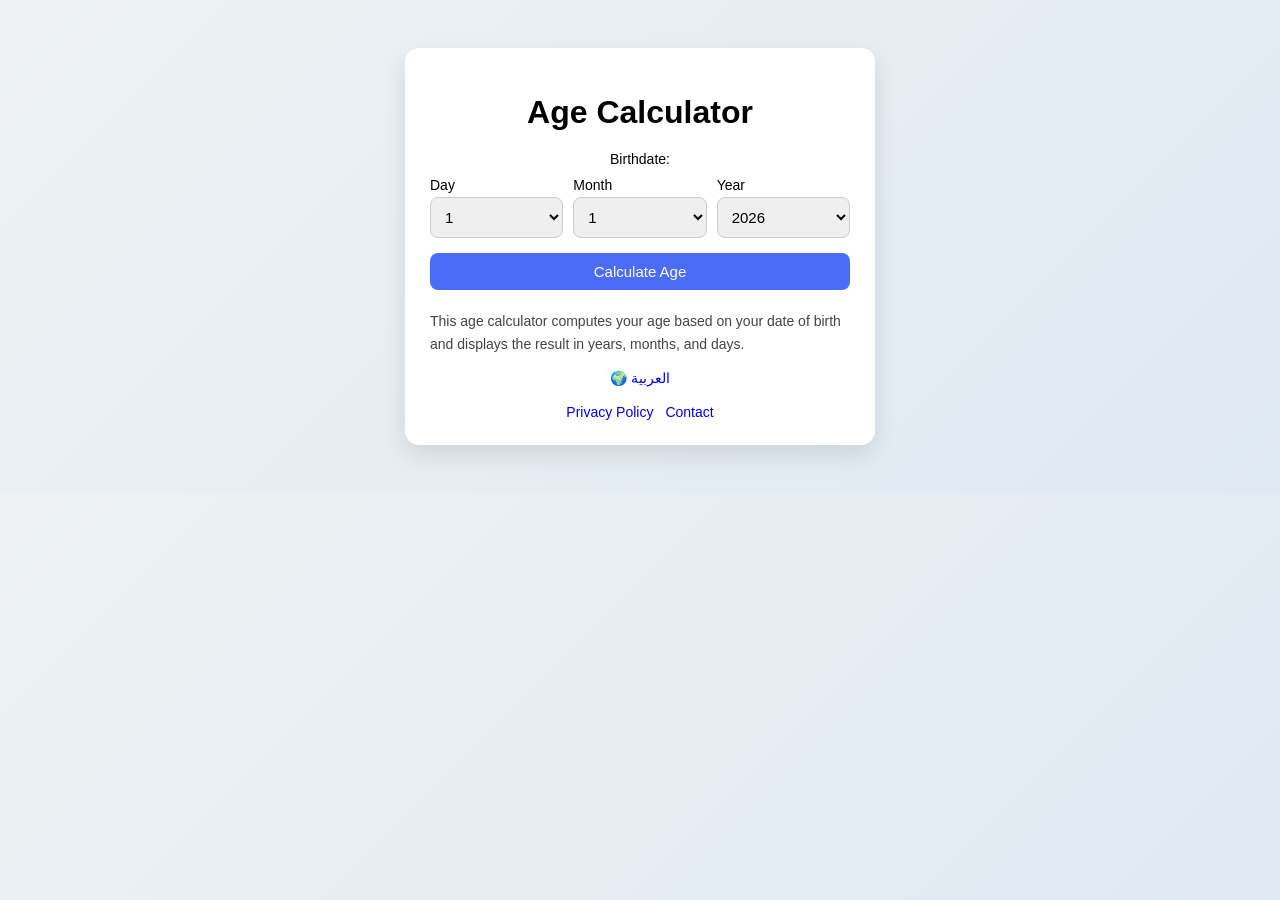
==== index.html @ cc12cccd "Add files via upload" ====
﻿<!DOCTYPE html>
<html lang="en">
<head>
    <meta charset="UTF-8" />
    <meta name="viewport" content="width=device-width, initial-scale=1.0" />
    <title>Age Calculator</title>

    <script>
        (function () {
            // Default: English. If user's browser language is Arabic, go to Arabic.
            const lang = (navigator.language || "").toLowerCase();
            const target = lang.startsWith("ar") ? "ar/" : "en/";
            window.location.replace(target);
        })();
    </script>

    <noscript>
        <meta http-equiv="refresh" content="0; url=en/" />
    </noscript>
</head>
<body>
    <p>
        Redirecting...
        <a href="en/">English</a> |
        <a href="ar/">العربية</a>
    </p>
</body>
</html>
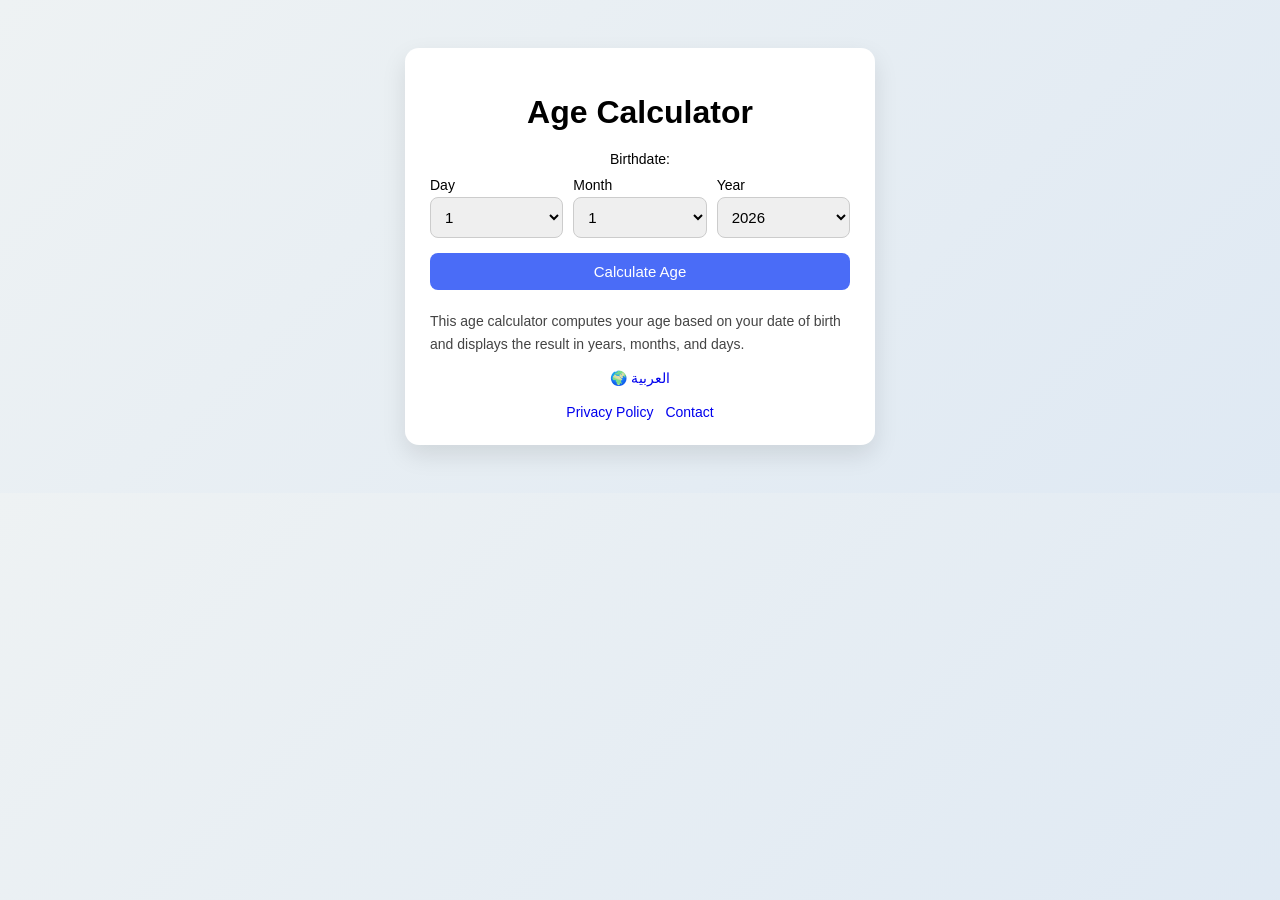
==== commit 97e5a933: "Update index.html" ====
--- a/index.html
+++ b/index.html
@@ -17,6 +17,9 @@
     <noscript>
         <meta http-equiv="refresh" content="0; url=en/" />
     </noscript>
+
+        <meta name="google-site-verification" content="cm_ly3Nmfd9zjZww1OWjvL-p7eDSQjrZWI3VcidmhN8" />
+    
 </head>
 <body>
     <p>
@@ -26,3 +29,6 @@
     </p>
 </body>
 </html>
+
+
+
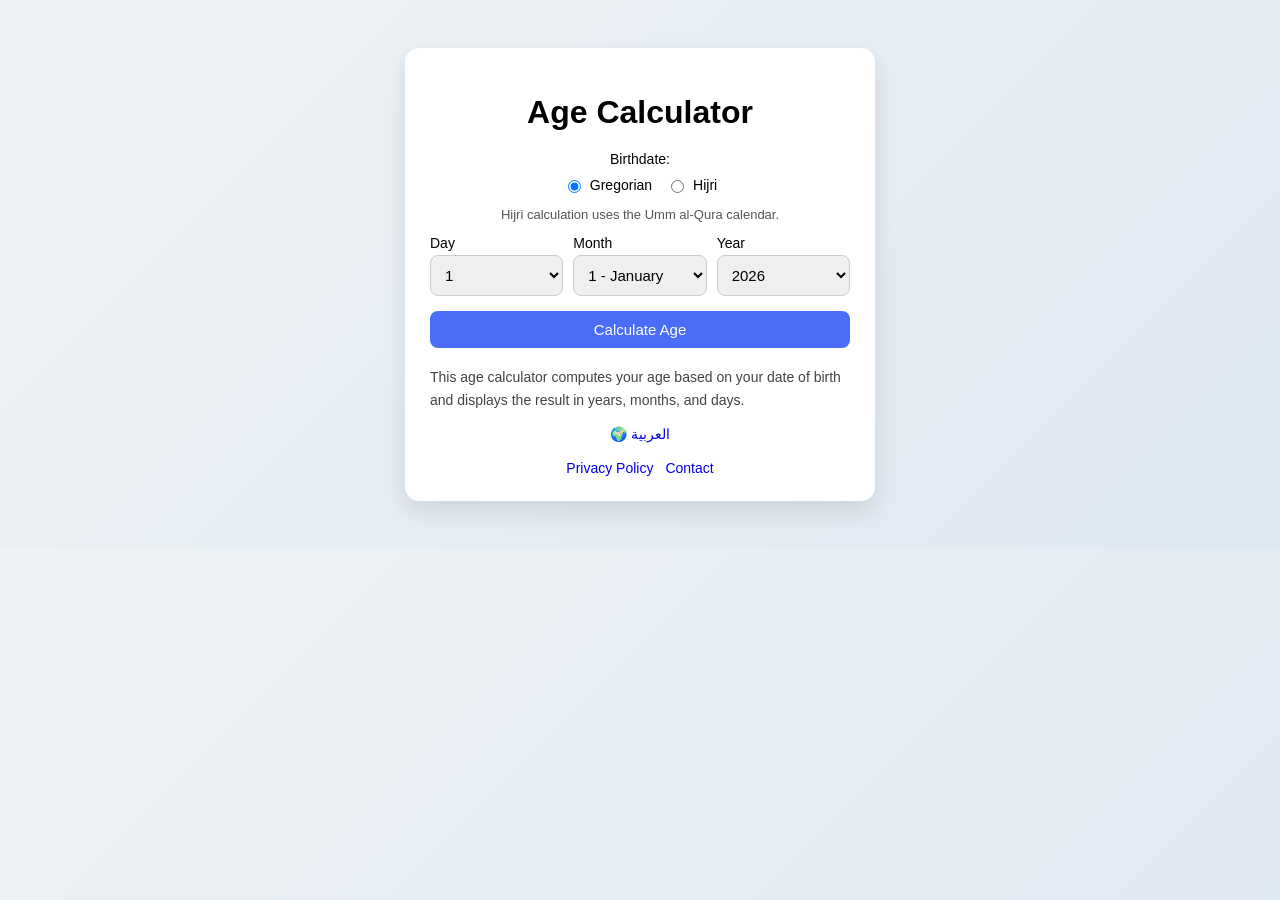
==== commit f7800187: "Update index.html" ====
--- a/index.html
+++ b/index.html
@@ -19,6 +19,9 @@
     </noscript>
 
         <meta name="google-site-verification" content="cm_ly3Nmfd9zjZww1OWjvL-p7eDSQjrZWI3VcidmhN8" />
+
+        <script async src="https://pagead2.googlesyndication.com/pagead/js/adsbygoogle.js?client=ca-pub-9618423119887175"
+         crossorigin="anonymous"></script>
     
 </head>
 <body>
@@ -32,3 +35,4 @@
 
 
 
+
